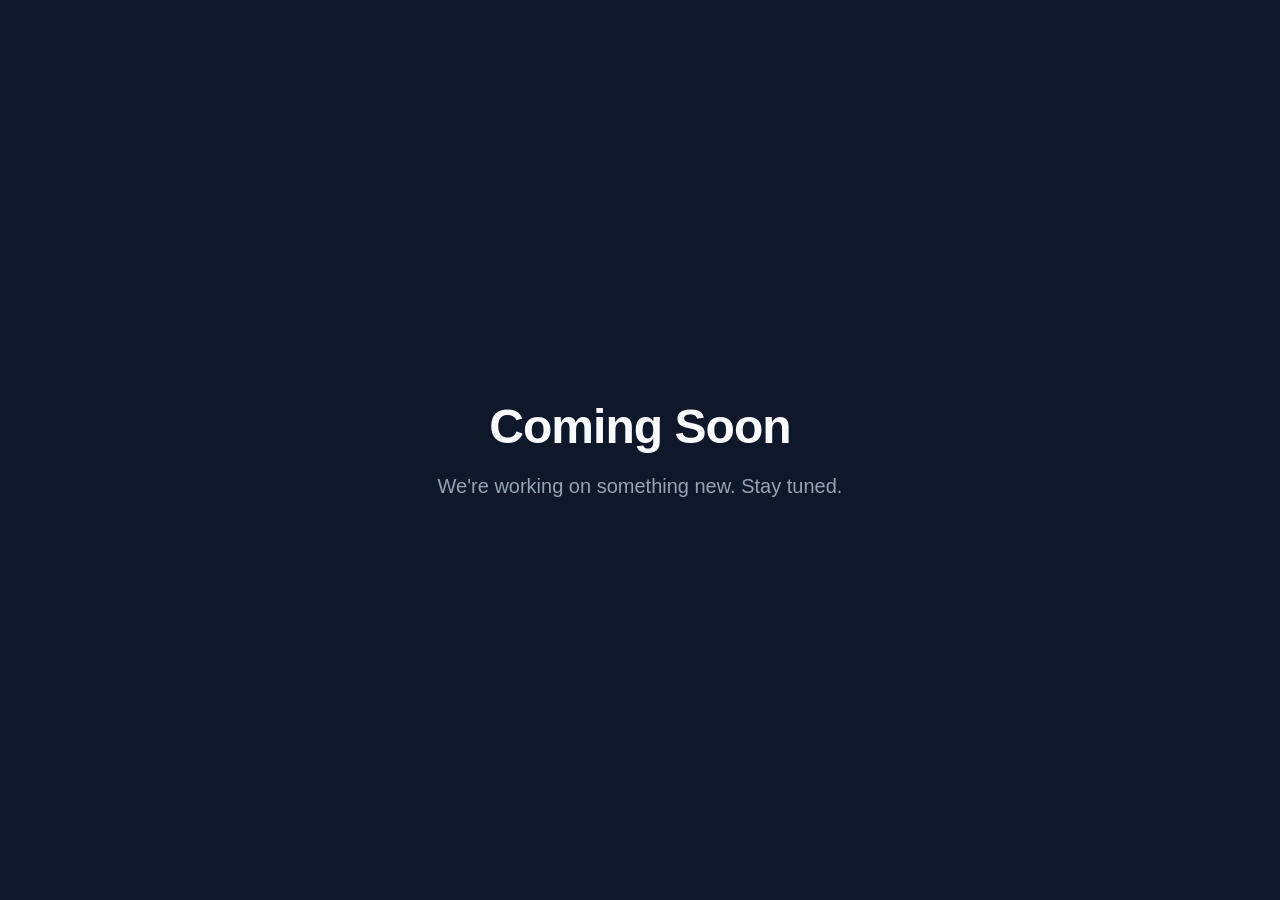
==== index.html @ d12fb053 "Initial web page" ====
<!DOCTYPE html>
<html lang="en">
<head>
    <meta charset="UTF-8">
    <meta name="viewport" content="width=device-width, initial-scale=1.0">
    <title>Coming Soon</title>
    <style>
        * {
            margin: 0;
            padding: 0;
            box-sizing: border-box;
        }

        body {
            min-height: 100vh;
            display: flex;
            align-items: center;
            justify-content: center;
            font-family: -apple-system, BlinkMacSystemFont, 'Segoe UI', Roboto, sans-serif;
            background: #0f172a;
            color: #f8fafc;
        }

        .container {
            text-align: center;
            padding: 2rem;
        }

        h1 {
            font-size: 3rem;
            font-weight: 700;
            margin-bottom: 1rem;
            letter-spacing: -0.02em;
        }

        p {
            font-size: 1.25rem;
            color: #94a3b8;
            max-width: 480px;
            line-height: 1.6;
        }
    </style>
</head>
<body>
    <div class="container">
        <h1>Coming Soon</h1>
        <p>We're working on something new. Stay tuned.</p>
    </div>
</body>
</html>
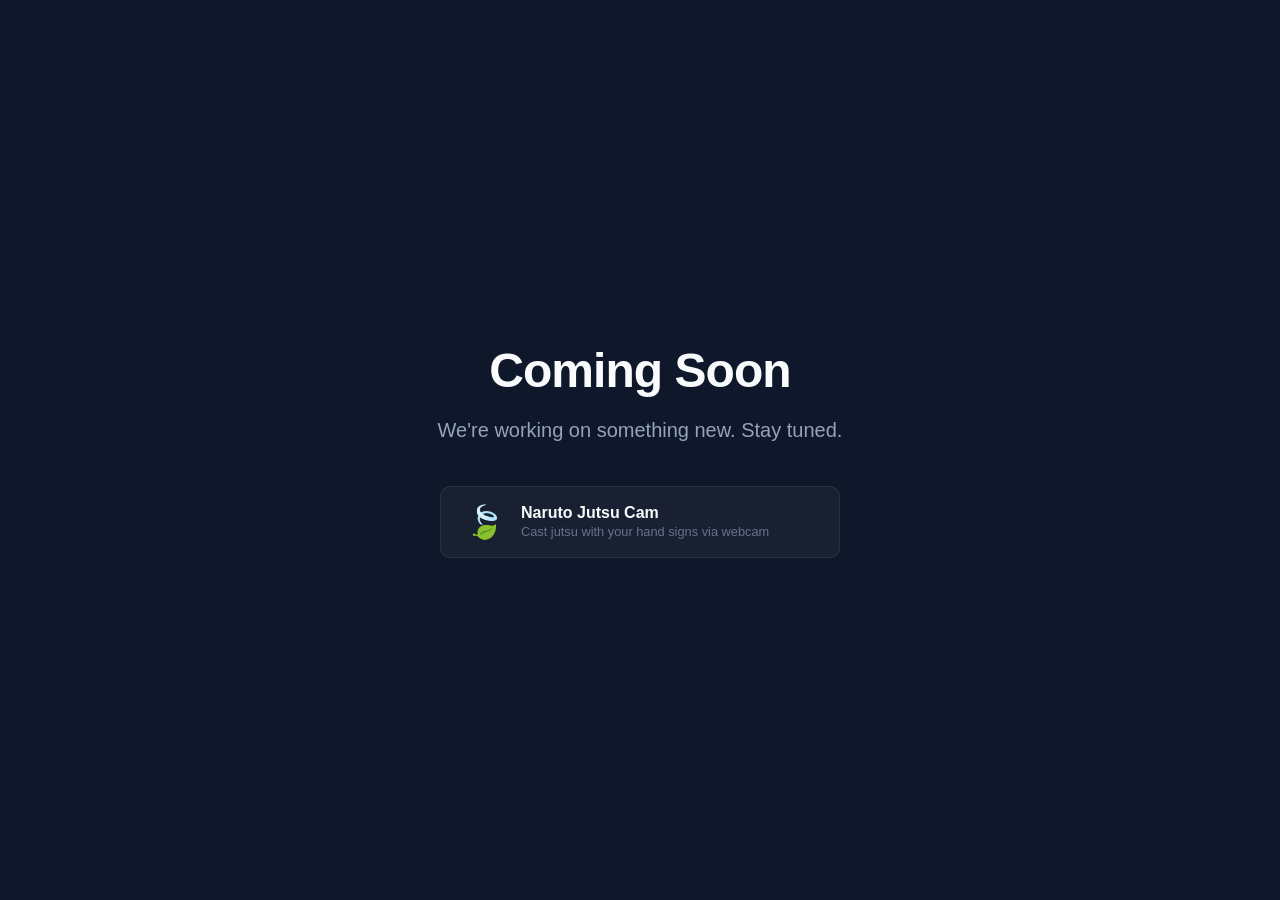
==== commit 0b19b680: "Add Naruto Jutsu Cam — webcam hand-tracking jutsu app Interactive web app using MediaPipe Hands to d" ====
--- a/index.html
+++ b/index.html
@@ -39,12 +39,57 @@
             max-width: 480px;
             line-height: 1.6;
         }
+
+        .projects {
+            margin-top: 2.5rem;
+            display: flex;
+            flex-direction: column;
+            gap: 1rem;
+            align-items: center;
+        }
+
+        .project-card {
+            display: flex;
+            align-items: center;
+            gap: 1rem;
+            background: rgba(255,255,255,0.04);
+            border: 1px solid rgba(255,255,255,0.08);
+            border-radius: 10px;
+            padding: 1rem 1.5rem;
+            text-decoration: none;
+            color: inherit;
+            transition: all 0.2s;
+            width: 100%;
+            max-width: 400px;
+        }
+
+        .project-card:hover {
+            border-color: #FF6B00;
+            background: rgba(255,107,0,0.06);
+            transform: translateY(-2px);
+            box-shadow: 0 4px 20px rgba(255,107,0,0.15);
+        }
+
+        .project-icon { font-size: 2rem; }
+
+        .project-info { text-align: left; }
+        .project-name { font-weight: 600; font-size: 1rem; color: #f8fafc; }
+        .project-desc { font-size: 0.8rem; color: #64748b; margin-top: 2px; }
     </style>
 </head>
 <body>
     <div class="container">
         <h1>Coming Soon</h1>
         <p>We're working on something new. Stay tuned.</p>
+        <div class="projects">
+            <a href="/naruto/" class="project-card">
+                <div class="project-icon">🍃</div>
+                <div class="project-info">
+                    <div class="project-name">Naruto Jutsu Cam</div>
+                    <div class="project-desc">Cast jutsu with your hand signs via webcam</div>
+                </div>
+            </a>
+        </div>
     </div>
 </body>
 </html>
